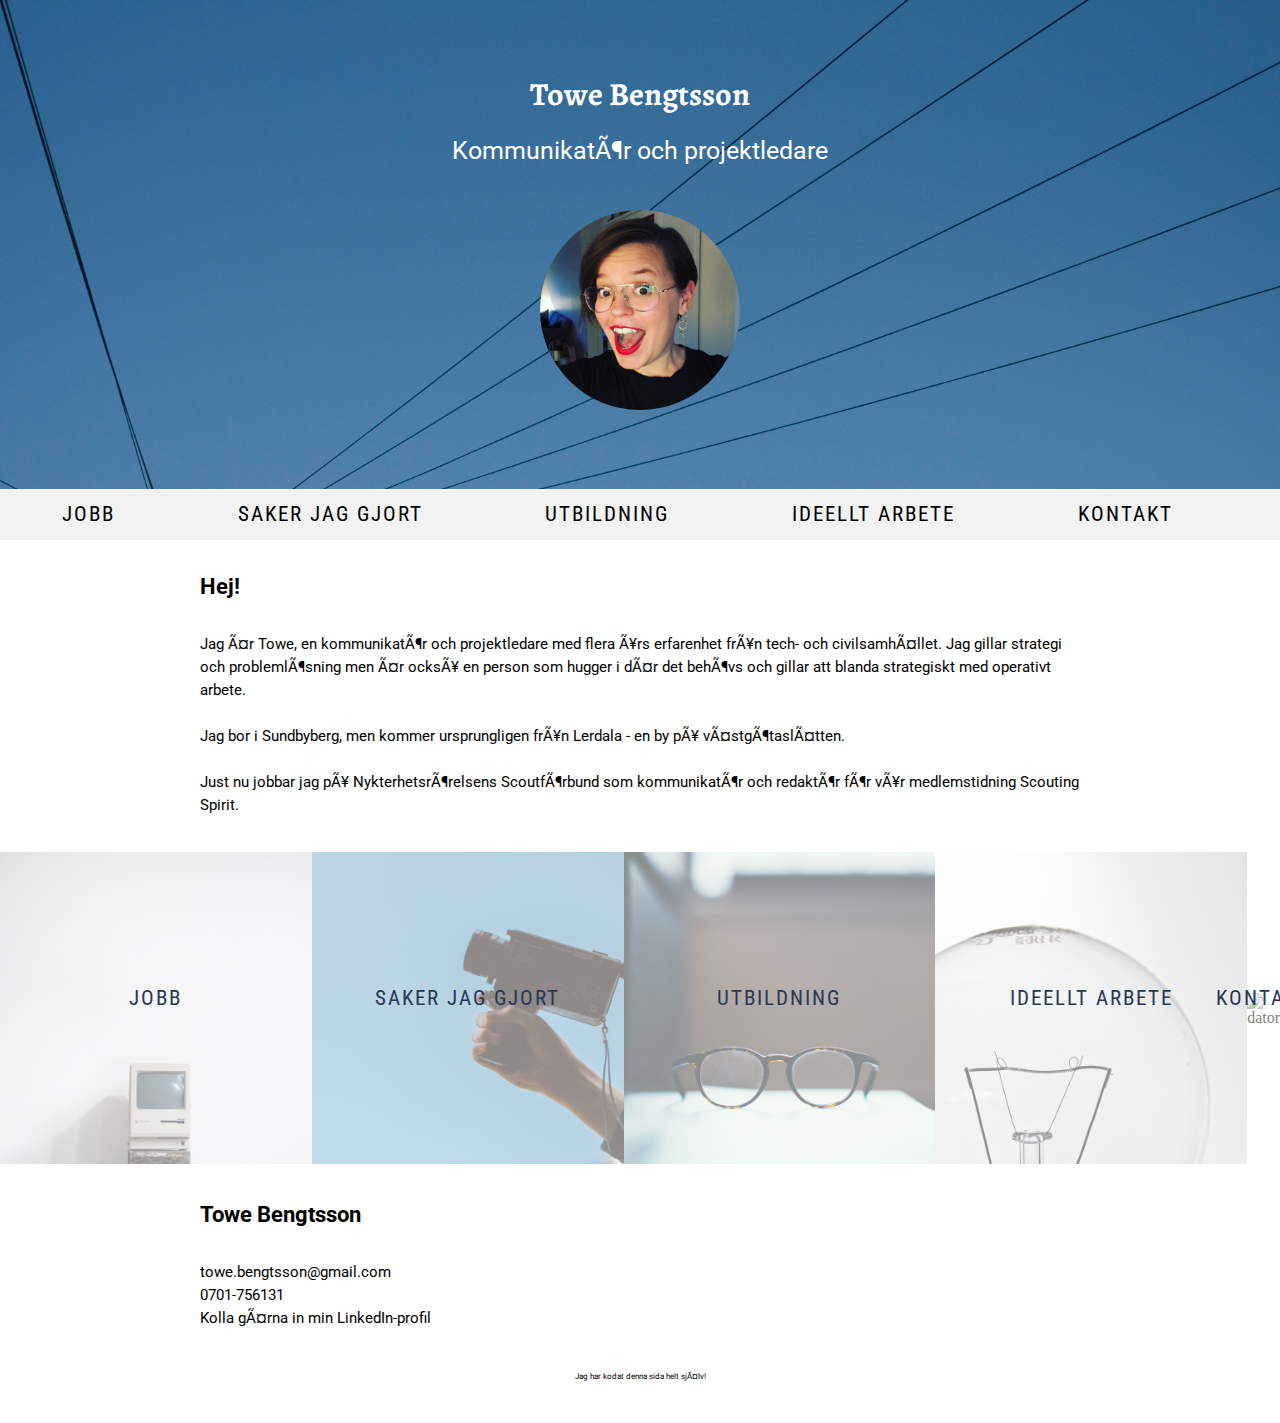
==== index.html @ 99ff5b00 "normalize" ====
<!DOCTYPE html>

<html lang="sv">

  <head>
    <meta charset=”UTF-8”>
    <title>Towe</title>
    <meta name="keywords:" content="cv, towe, bengtsson, kommunikatör, projektledare, portfolio">
    <meta name=="" content="">
    <link href="http://fonts.googleapis.com/css?family=Roboto|Roboto+Condensed|Alegreya:700" rel="stylesheet" type="text/css" />
    <link rel="stylesheet" href="./styles.css" type="text/css">
    <link rel="stylesheet" href="./normalize.css" type="text/css">
  </head>

  <body>
    <div class="hero">
      <a href="./index.html">
        <h1>Towe Bengtsson</h1>
        <p class="hero-text">Kommunikatör och projektledare </p>
        <img class="me-resize"
        <img src="images/IMG_0198.jpg" alt="Towe Bengtsson"/>
    </div>
        </a>

    <ul class="menu">
      <!-- Menyn -->
      <li><a href="./page2.html">Jobb</a></li>
      <li><a href="./page6.html">Saker jag gjort</a></li>
      <li><a href="./page3.html">Utbildning</a></li>
      <li><a href="./page4.html">Ideellt arbete</a></li>
      <li><a href="./page5.html">Kontakt</a></li>
    </ul>

    <h3>Hej!</h3>
    <p class="info-text">
      Jag är Towe, en kommunikatör och projektledare med flera års erfarenhet från tech- och civilsamhället.
      Jag gillar strategi och problemlösning men är också en person som hugger i där det behövs och gillar att blanda
      strategiskt med operativt arbete. <br>
      <br>
      Jag bor i Sundbyberg, men kommer ursprungligen från Lerdala - en by på västgötaslätten. <br>
      <br>
      Just nu jobbar jag på <a href="http://nsf.scout.se/">Nykterhetsrörelsens Scoutförbund</a> som kommunikatör och redaktör
      för vår medlemstidning Scouting Spirit.
    </p>

    <div class="container">
      <!-- Bildmenyn -->
      <a href="./page2.html">
        <div class="jobs">
            <img class="computor-resize" src="./images/computor.jpg" alt="dator">
            <div class="jobs-img">
              <h2 class="jobs-text">Jobb</h2>
            </div>
        </div>
      </a>

      <a href="./page6.html">
        <div class="jobs">
          <img class="computor-resize" src="./images/camera.jpg" alt="kamera">
          <div class="jobs-img">
            <h2 class="jobs-text">Saker jag gjort</h2>
          </div>
        </div>
      </a>

      <a href="./page3.html">
        <div class="jobs">
          <img class="computor-resize" src="./images/glases.jpg" alt="utbildning">
          <div class="jobs-img">
            <h2 class="jobs-text">Utbildning</h2>
          </div>
        </div>
      </a>

      <a href="./page4.html">
        <div class="jobs">
            <img class="computor-resize" src="./images/lightbulb.jpg" alt="ideellt engagemang">
            <div class="jobs-img">
              <h2 class="jobs-text"> Ideellt arbete</h2>
            </div>
        </div>
      </a>

      <a href="./page5.html">
        <div class="jobs">
            <img class="computor-resize" src="./images/contact.jpg" alt="dator">
            <div class="jobs-img">
              <h2 class="jobs-text">Kontakt</h2>
            </div>
        </div>
      </a>
    </div>

    <div class="contact">
      <h3>Towe Bengtsson</h3>
        <p><a href="mailto:towe.bengtsson@gmail,com">towe.bengtsson@gmail.com</a><br>
        0701-756131<br>
        <a href="https://www.linkedin.com/in/towe-bengtsson-81891731">Kolla gärna in min LinkedIn-profil</a>
      </p>
      <p class="made-by">Jag har kodat denna sida helt själv!</p>
    </div>
  </div>
  </body>
</html>
---- styles.css ----
h1 {
    color: white;
    font-family: 'Alegreya', serif;
    font-weight: 700;
    line-height: 46px;
    font-size: 62px;
    margin: 43px 0 43px 0;
    text-align: center;
    }
  h2 {
    color: #000000;
    font-family: 'Roboto', sans-serif;
    font-weight: 700;
    line-height: 46px;
    font-size: 42px;
    margin: 43px 200px 43px 200px;
    text-align: center;
    }
  h3 {
    font-family: 'Roboto', sans-serif;
    font-weight: black;
    font-size: 22px;
    line-height: 23px;
    margin: 35px 200px 35px 200px;
    }
  h4 {
    font-family: 'Roboto', sans-serif;
    font-weight: black;
    font-size: 15px;
    line-height: 23px;
    margin: 0 200px 23px 200px;
    }
  h6 {
    position: absolute;
    text-align: center;
    font-family: 'Roboto Condensed', sans-serif;
    font-weight: normal;
    font-size: 21px;
    line-height: 23px;
    text-transform: uppercase;
    letter-spacing: 2px;
    margin: 0 0 23px 0;
  }

  p {
    font-family: 'Roboto', sans-serif;
    font-size: 15px;
    line-height: 23px;
    margin: 0 200px 23px 200px;
    }

    .menu {
    list-style-type: none;
    margin: 0;
    padding: 0;
    overflow: hidden;
    background-color: #f2f2f2;
    display: flex;
    justify-content: center;
    justify-content: space-evenly;
  }

  li{
    font-family: 'Roboto', sans-serif;
    font-size: 15px;
    line-height: 23px;
    margin: 0 45px 0px 0px;
  }

  li {
    float: left;
  }
  li a {
    display: inline-block;
    color: black;
    text-align: center;
    padding: 14px 16px;
    text-decoration: none;
    font-family: 'Roboto Condensed', sans-serif;
    font-weight: normal;
    font-size: 21px;
    line-height: 23px;
    text-transform: uppercase;
    letter-spacing: 2px;
  }

  li a:hover {
    background-color: #555;
    color: white;
}

  a:link{
    color: black;
    text-decoration: none;
  }

    .outer_container{
      border: 3px solid #ffffff;
      background-color: #ffffff;
      align-items: center;
      justify-content: center;
      width: 80%;
      margin: auto;
    }
    .hero {
      Background-image: url(./images/communication.jpg);
      background-size: cover;
      text-align: center;
  	  color: white;
  	  padding:50px;
    }

    .hero-text{
        color: white;
        font-family: 'Roboto', sans-serif;
        font-size: 25px;
        line-height: 23px;
        margin: 0 0 23px 0;
        }

    .container{
      display: flex;
      align-items: center;
      justify-content: space-evenly;
    }

    .jobs{
      background-color: #ffffff;
      position: relative;
      }


    .jobs-img{
      width:100%;
	    height:100%;
      position: absolute;
     	top: 0;

	    display: flex;
	    align-items: center;
	    justify-content: center;
      }

    .jobs-text{
      color: #293756;
      font-family: 'Roboto Condensed', sans-serif;
      font-weight: normal;
      font-size: 21px;
      line-height: 23px;
      text-transform: uppercase;
      letter-spacing: 2px;
      margin: 0 0 23px 0;
      text-align: center;
    }

      .header-container{
      	width:100%;
      	height:100%;
      	Position: absolute;
      	top: 0;

      	Display: fler;
      	align-items: center;
      	justify-content: center;
      	}

      .work-heading {
      Color: white;
      }

      .first{
      color: #f44242;
      }

      .me-resize{
        height: 200px;
        width: 200px;
        margin: 25px;
        border-radius: 50%;
        }

    .computor-resize {
      max-width: 100%;
      height: auto;
      opacity: 0.5;
    }

    a:hover .computor-resize {
      opacity: 1;
    }

    .container-projects{
      display: flex;
      align-items: center;
      margin: 45px;
    }

    .projects{
      position: relative;
      align-items: flex-start;
      justify-content: flex-start;
      text-align: left;
    }

    .work-example{
      max-width: 50%;
    }

    .info-text {
    font-family: 'Roboto', sans-serif;
    font-size: 15px;
    line-height: 23px;
    margin: 35px 200px 35px 200px;
    text-align: left;
    }

    .made-by{
      font-family: 'Roboto', sans-serif;
      font-size: 8px;
      line-height: 23px;
      margin: 35px 200px 35px 200px;
      text-align: center;
      }
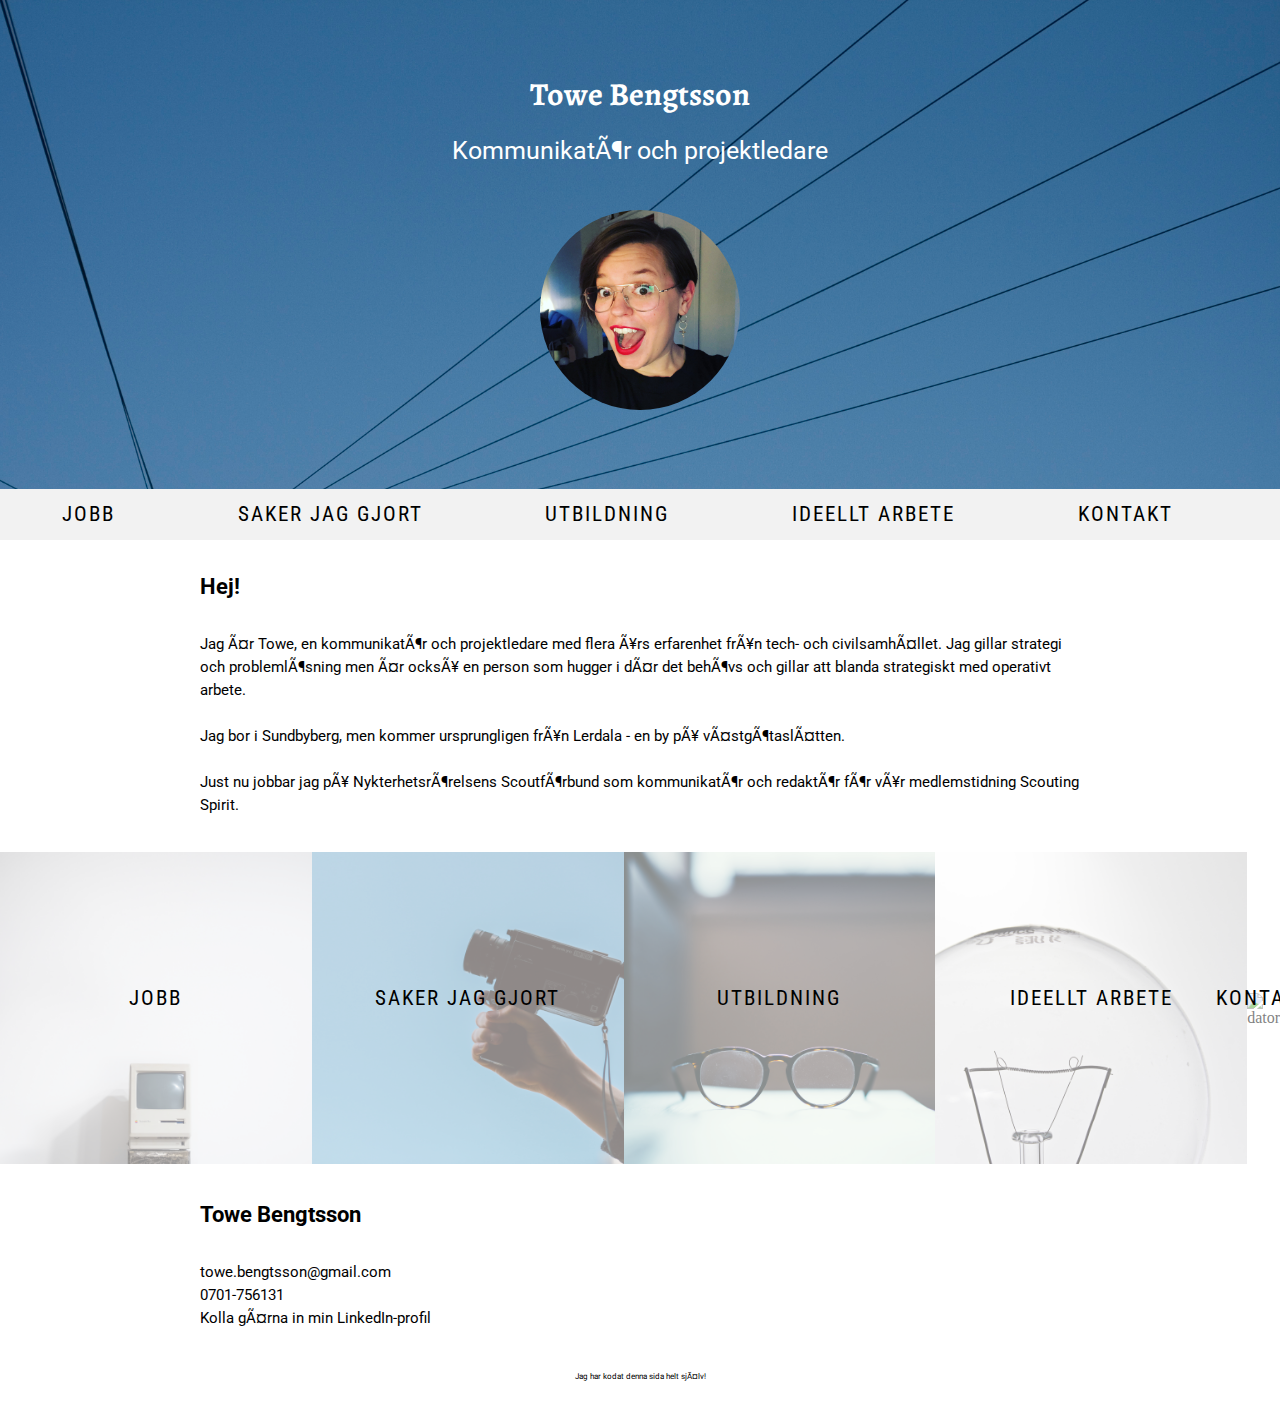
==== commit 5434a3ae: "headerfixtrixfail" ====
--- a/index.html
+++ b/index.html
@@ -17,10 +17,9 @@
       <a href="./index.html">
         <h1>Towe Bengtsson</h1>
         <p class="hero-text">Kommunikatör och projektledare </p>
-        <img class="me-resize"
-        <img src="images/IMG_0198.jpg" alt="Towe Bengtsson"/>
+        <img class="me-resize" src="images/IMG_0198.jpg" alt="Towe Bengtsson">
+      </a>
     </div>
-        </a>
 
     <ul class="menu">
       <!-- Menyn -->
--- a/styles.css
+++ b/styles.css
@@ -93,17 +93,15 @@
 
   a:link{
     color: black;
+    text-decoration:none;
+  }
+
+  }
+  a:after{
+    color: black;
     text-decoration: none;
   }
 
-    .outer_container{
-      border: 3px solid #ffffff;
-      background-color: #ffffff;
-      align-items: center;
-      justify-content: center;
-      width: 80%;
-      margin: auto;
-    }
     .hero {
       Background-image: url(./images/communication.jpg);
       background-size: cover;
@@ -144,7 +142,7 @@
       }
 
     .jobs-text{
-      color: #293756;
+      color: black;
       font-family: 'Roboto Condensed', sans-serif;
       font-weight: normal;
       font-size: 21px;
@@ -223,3 +221,11 @@
       margin: 35px 200px 35px 200px;
       text-align: center;
       }
+
+  /* @media screen and (min-width: 700px) {
+    .hero {
+      display: flex;
+      justify-content: center;
+      flex-direction: row;
+    }
+  } */
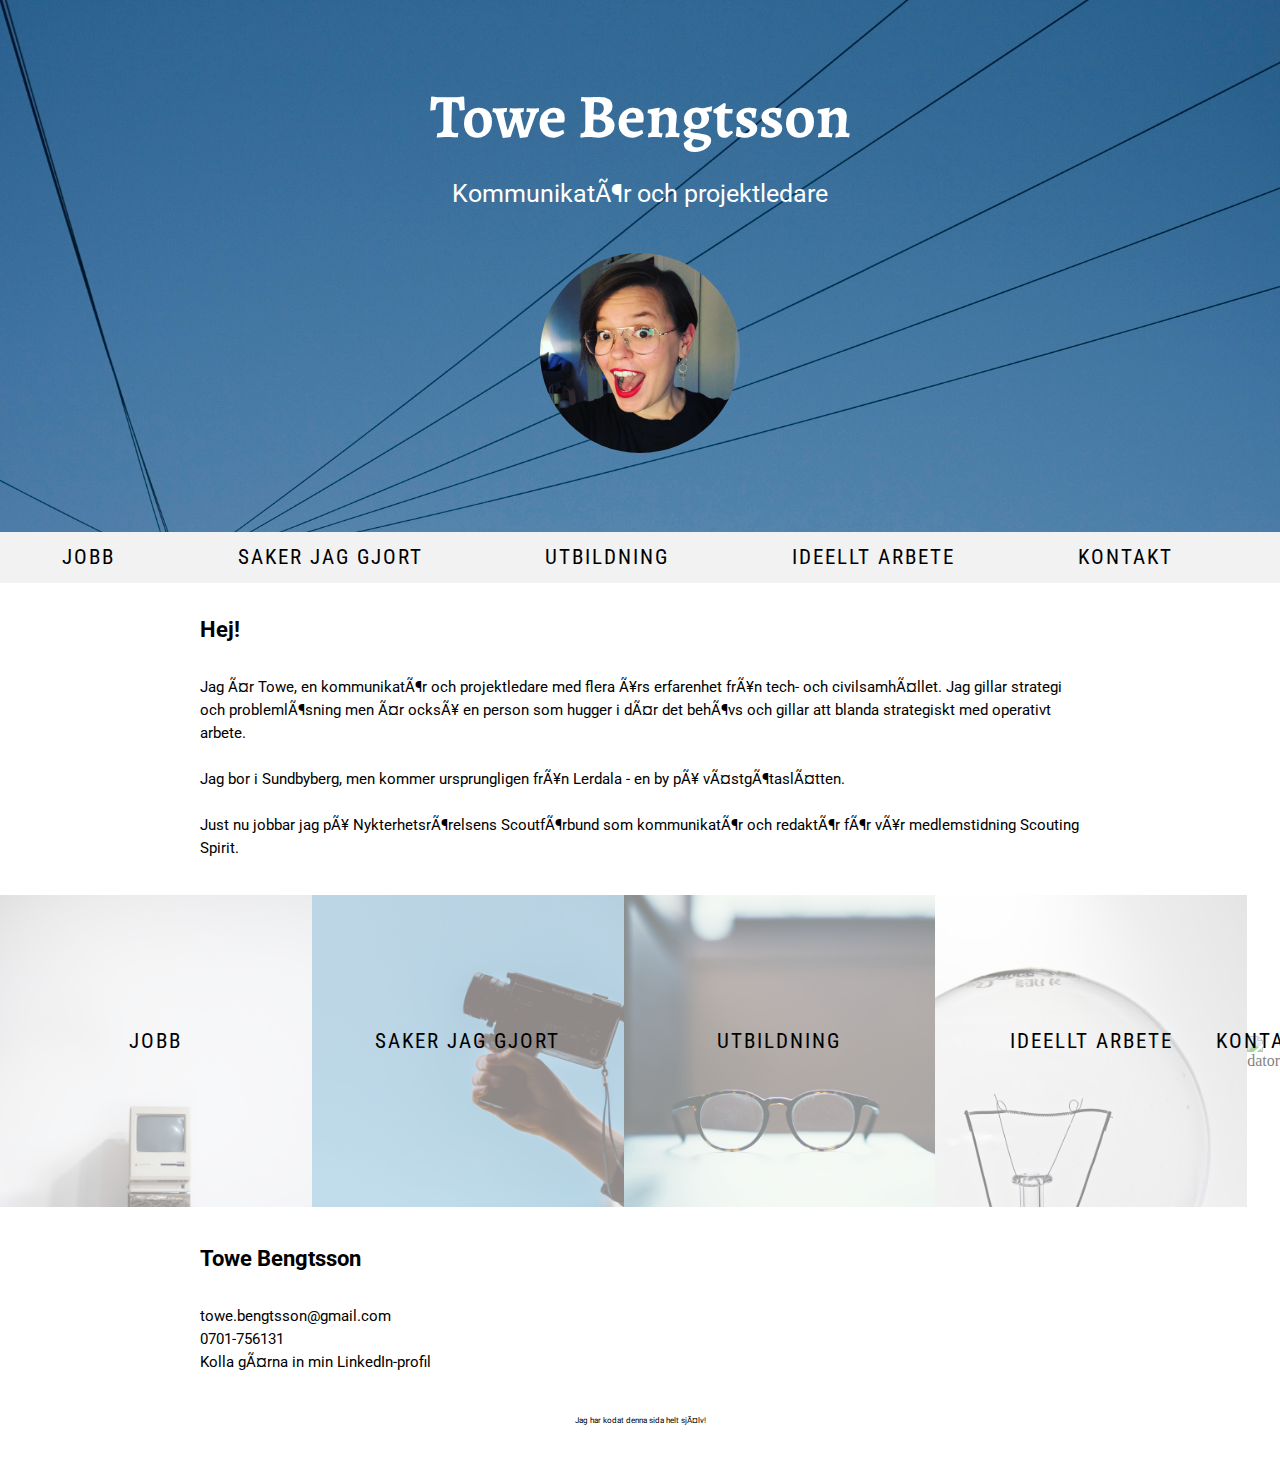
==== commit c8130bb5: "normalize in right place" ====
--- a/index.html
+++ b/index.html
@@ -8,8 +8,9 @@
     <meta name="keywords:" content="cv, towe, bengtsson, kommunikatör, projektledare, portfolio">
     <meta name=="" content="">
     <link href="http://fonts.googleapis.com/css?family=Roboto|Roboto+Condensed|Alegreya:700" rel="stylesheet" type="text/css" />
+    <link rel="stylesheet" href="./normalize.css" type="text/css">
     <link rel="stylesheet" href="./styles.css" type="text/css">
-    <link rel="stylesheet" href="./normalize.css" type="text/css">
+
   </head>
 
   <body>
